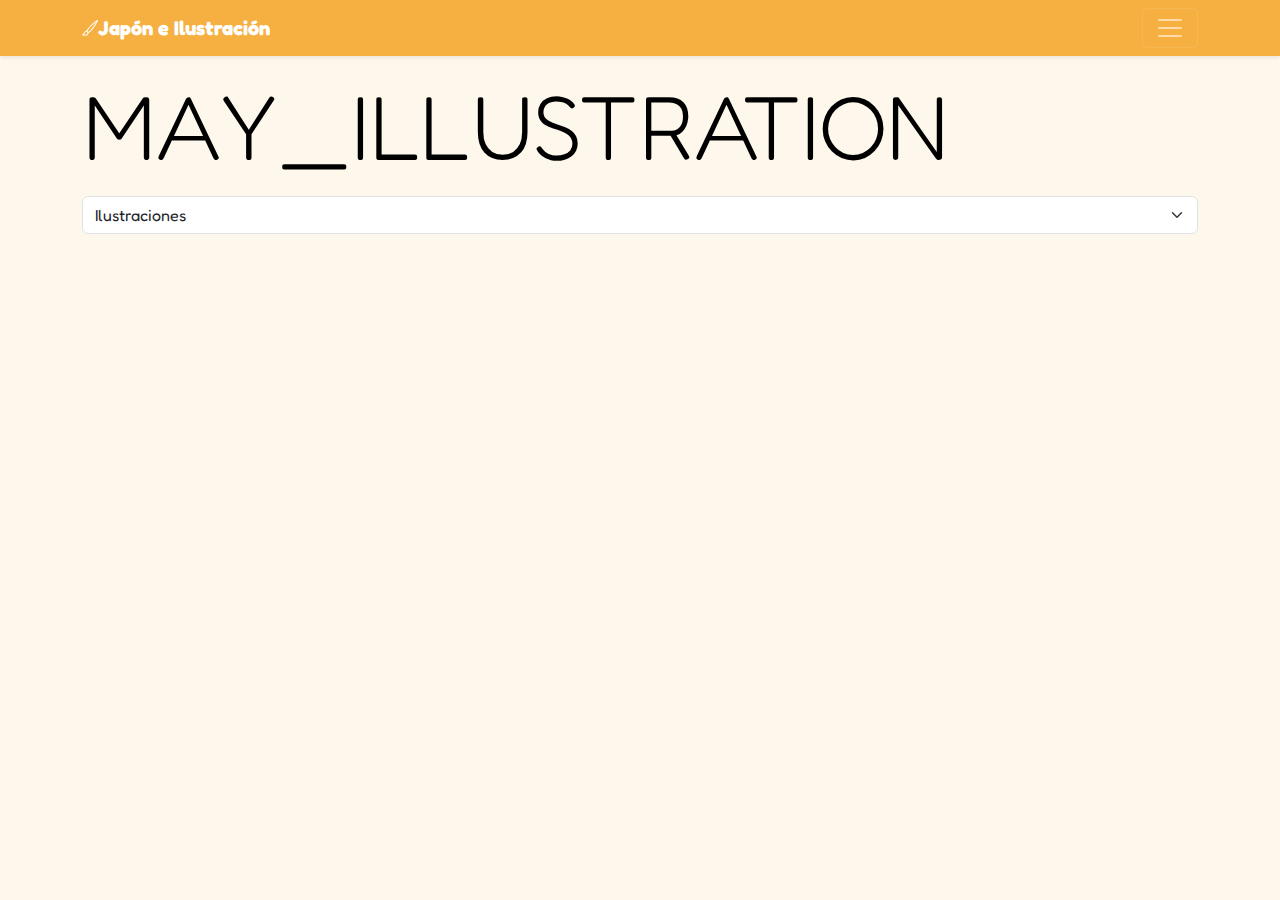
==== index.html @ ed2429c1 "Add files via upload" ====
<!DOCTYPE html>
<html lang="es">
    <head>
        <meta charset="utf-8">
        <meta name="viewport" content="width=device-width, initial-scale=1">
        <title>Alicia Silva</title>
        <link href="https://cdn.jsdelivr.net/npm/bootstrap@5.3.3/dist/css/bootstrap.min.css" rel="stylesheet" integrity="sha384-QWTKZyjpPEjISv5WaRU9OFeRpok6YctnYmDr5pNlyT2bRjXh0JMhjY6hW+ALEwIH" crossorigin="anonymous">
        <link href="style.css" rel="stylesheet" />

    </head>
    <body class="text-bg-warning bg-opacity-10">
         <div class="collapse text-bg-warning bg-opacity-75" id="navbarHeader">
            <div class="container">
                <div class="row">
                    <div class="col-sm-8 col-md-7 py-4">
                        <h4 class="text-white">Sobre May</h4>  
                            <p class="text-white">May_Illustration es una ilustradora de comida y diseñadora gráfica en Japón. Sus obras transmiten delicias para todo público de diferentes gustos y todas ellas las realizan a mano con pinturas acrílicas con una textura suave y detallada. Ha realizado diseños para restaurantes y fabricantes de alimentos con sus ilustraciones, como menú, letreros, pancartas, volantes, paquetes e imágenes para publicaciones. Y realizó una exposición de todas sus obras el año 2024. Síguela para ver más. Este es un repositorio externo para presentar a los artistas conocidos en Japón y su colección de obras más vistas en sus redes sociales.</p>  
                    </div>
                    <div class="col-sm-4 offset-md-1 py-4">
                        <h4 class="text-white">Contactos</h4>
                        <ul class="list-unstyled">
                            <li><a href="https://www.instagram.com/may_illustration/" target="_blank" class="text-white">Síguela en Instagram</a></li>
                            <li><a href="https://x.com/may_illust5" target="_blank" class="text-white">Síguela en Twitter</a></li>
                            <li><a href="https://www.youtube.com/channel/UCVsLOsgW2ogH-UD-ZL3hBBA" target="_blank" class="text-white">Síguela en Youtube</a></li>
                        </ul>
                    </div>
                </div>
            </div>
        </div>
        <div class="navbar navbar-dark bg-warning shadow-sm">
            <div class="container">
                <a href="#" class="navbar-brand d-flex align-items-center">
                    <svg xmlns="http://www.w3.org/2000/svg" width="16" height="16" fill="currentColor" class="bi bi-brush" viewBox="0 0 16 16">
                    <path d="M15.825.12a.5.5 0 0 1 .132.584c-1.53 3.43-4.743 8.17-7.095 10.64a6.1 6.1 0 0 1-2.373 1.534c-.018.227-.06.538-.16.868-.201.659-.667 1.479-1.708 1.74a8.1 8.1 0 0 1-3.078.132 4 4 0 0 1-.562-.135 1.4 1.4 0 0 1-.466-.247.7.7 0 0 1-.204-.288.62.62 0 0 1 .004-.443c.095-.245.316-.38.461-.452.394-.197.625-.453.867-.826.095-.144.184-.297.287-.472l.117-.198c.151-.255.326-.54.546-.848.528-.739 1.201-.925 1.746-.896q.19.012.348.048c.062-.172.142-.38.238-.608.261-.619.658-1.419 1.187-2.069 2.176-2.67 6.18-6.206 9.117-8.104a.5.5 0 0 1 .596.04M4.705 11.912a1.2 1.2 0 0 0-.419-.1c-.246-.013-.573.05-.879.479-.197.275-.355.532-.5.777l-.105.177c-.106.181-.213.362-.32.528a3.4 3.4 0 0 1-.76.861c.69.112 1.736.111 2.657-.12.559-.139.843-.569.993-1.06a3 3 0 0 0 .126-.75zm1.44.026c.12-.04.277-.1.458-.183a5.1 5.1 0 0 0 1.535-1.1c1.9-1.996 4.412-5.57 6.052-8.631-2.59 1.927-5.566 4.66-7.302 6.792-.442.543-.795 1.243-1.042 1.826-.121.288-.214.54-.275.72v.001l.575.575zm-4.973 3.04.007-.005zm3.582-3.043.002.001h-.002z"/>
                    </svg>
                    <strong>Japón e Ilustración</strong>
                </a>
                <button class="navbar-toggler" type="button" data-bs-toggle="collapse" data-bs-target="#navbarHeader" aria-controls="navbarHeader" aria-expanded="false" aria-label="Toggle navigation">
                    <span class="navbar-toggler-icon"></span>
                </button>
            </div>
        </div>

        <header class="container">
            <h1 class="display-1 my-3"></h1>
            <select class="form-select my-3">
                <option value="todos">Ilustraciones</option>
                <option value="dulce">Ilustraciones Dulces</option>
                <option value="salado">Ilustraciones Salados</option>
                <option value="temporada">Ilustraciones de Temporada</option>
            </select>

        </header>

        <div class="container text-center">
            <main class="row row-cols-2 row-cols-sm-3 row-cols-md-4 row-cols-lg-6 g-2 g-lg-3"></main> 
        </div>
        
        <script src="https://cdn.jsdelivr.net/npm/bootstrap@5.3.3/dist/js/bootstrap.bundle.min.js" integrity="sha384-YvpcrYf0tY3lHB60NNkmXc5s9fDVZLESaAA55NDzOxhy9GkcIdslK1eN7N6jIeHz" crossorigin="anonymous"></script>

        <script>
            //unas variables que no varían, que son constantes:

            const nombre = "MAY_ILLUSTRATION";

            const autoria = document.querySelector("h1");

            autoria.innerHTML = nombre;

            const principal = document.querySelector("main");

            const seleccion = document.querySelector("select");

            //acá voy por el JSON

            async function astros() {
                const consulta = await fetch("https://raw.githubusercontent.com/Ali-Mari/dno096-evaluacion3/refs/heads/main/datos.json");
                const data = await consulta.json();
                console.log(data);

                data.forEach((d, i) => (principal.innerHTML += 
                    `<div class="${d.signo} col">
                        <div class="card shadow-sm">
                            <img src="${d.foto}" class="card-img-top" alt="${d.fecha}">
                                <div class="card-body">
                                <p class="card-text">
                                     <a href="single.html?data=${i}" class="link-success
                                        link-offset-2 link-offset-3-hover 
                                        link-underline link-underline-opacity-0
                                        link-underline-opacity-75-hover stretched-link">${d.nombre}</a>
                                </p>
                                <div class="d-flex justify-content-around align-items-center">
                                    <small class="text-body-secondary">${d.signo}</small>
                                    <small class="text-body-secondary">${d.fecha}</small>
                                </div>
                                </div>     
                            </div>
                    </div>`));

                seleccionables();
            }

            astros().catch((error) => console.error(error));

            //lo que sigue es una función que ejecuto dentro de astros()

            var valor;

            function seleccionables() {
                seleccion.addEventListener("change", (e) => {
                    document.querySelectorAll(".col").forEach((t) => t.classList.add("d-none"));
                    valor = e.target.value;
                    if (valor !== "todos") {
                        document.querySelectorAll(`.${valor}`).forEach((t) => t.classList.remove("d-none"));
                    } else {
                        document.querySelectorAll("div").forEach((t) => t.classList.remove("d-none"));
                    }
                });
            }
        </script>
    </body>
</html>
---- style.css ----
@import url('https://fonts.googleapis.com/css2?family=Dongle&family=Fredoka:wght@300..700&family=Kosugi+Maru&family=Poppins:ital,wght@0,100;0,200;0,300;0,400;0,500;0,600;0,700;0,800;0,900;1,100;1,200;1,300;1,400;1,500;1,600;1,700;1,800;1,900&display=swap');

:root {
  --bs-warning-rgb: 245, 176, 65;
  --bs-font-sans-serif: "Fredoka", sans-serif;
  --bs-body-font-family: var(--bs-font-sans-serif);
}

.display-1{
  font-size:calc(1.625rem + 5vw);
  font-weight: 200;
}
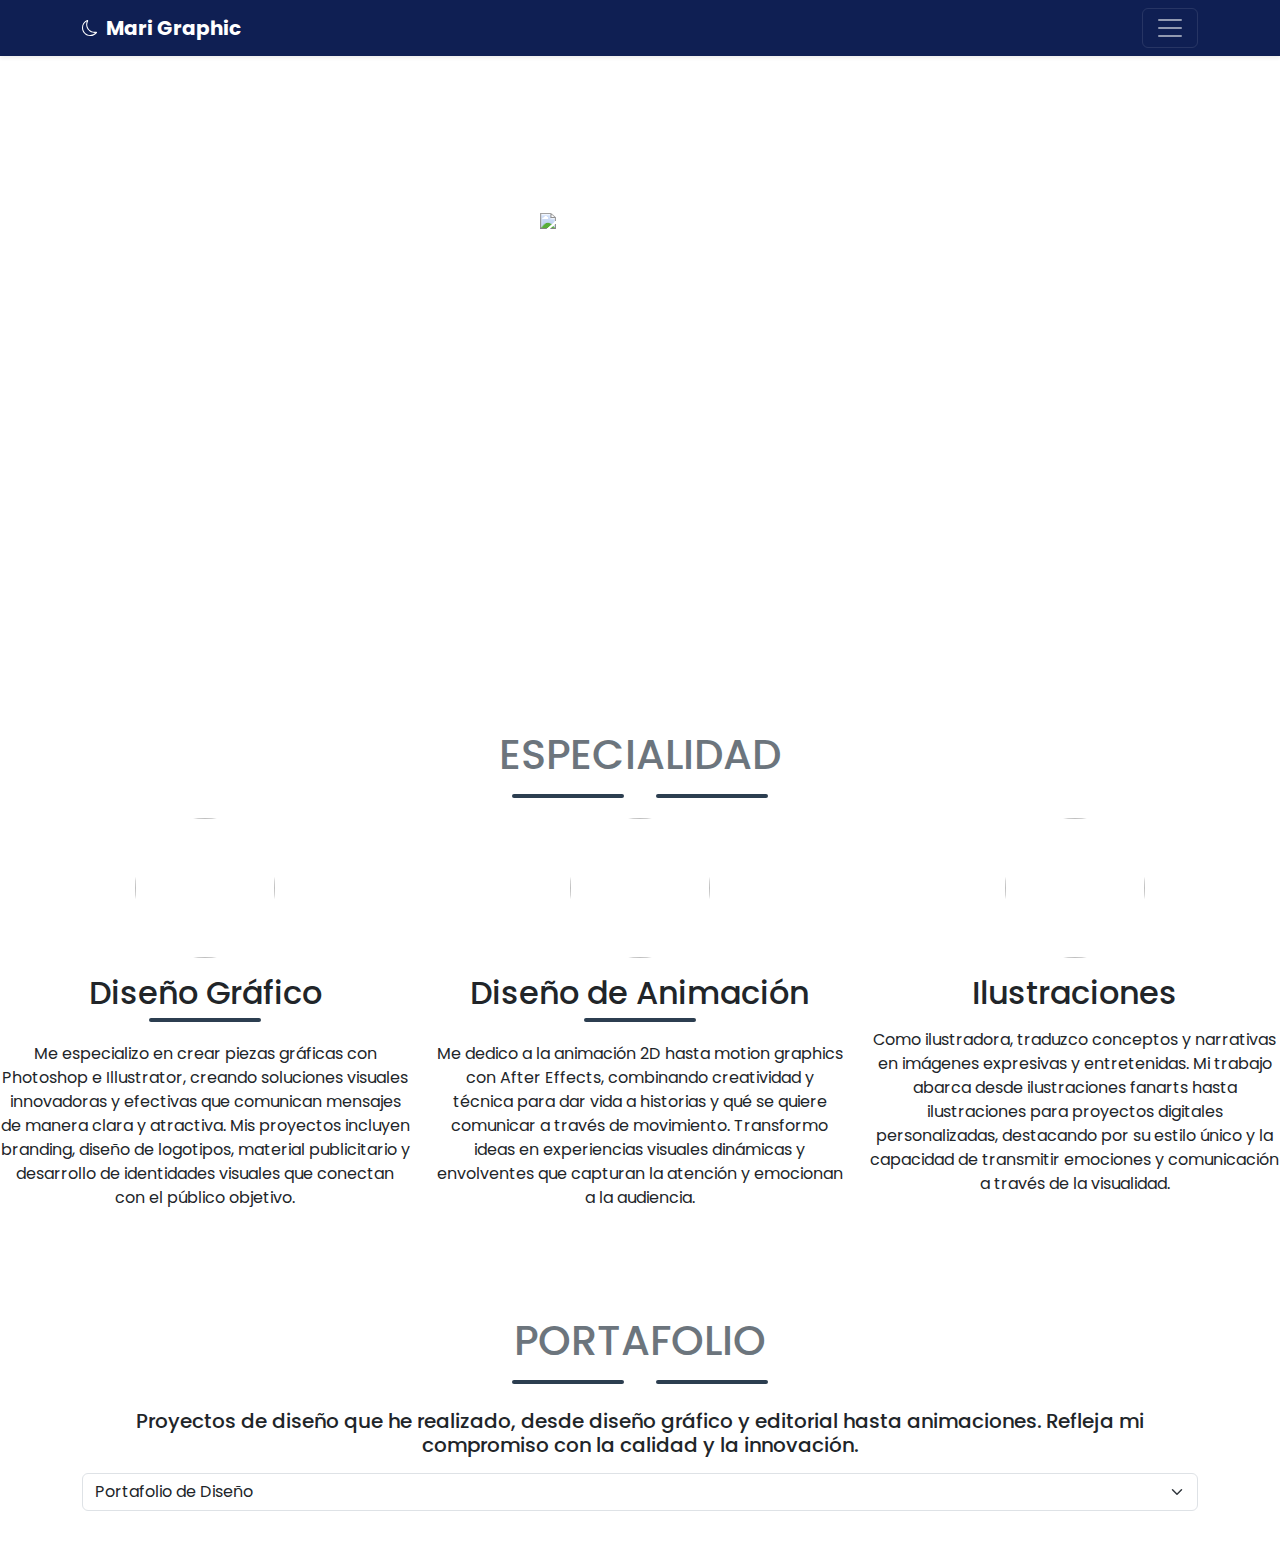
==== commit 0676f737: "Add files via upload" ====
--- a/index.html
+++ b/index.html
@@ -3,54 +3,69 @@
     <head>
         <meta charset="utf-8">
         <meta name="viewport" content="width=device-width, initial-scale=1">
-        <title>Alicia Silva</title>
+        <title>🌙Mari Graphic</title>
         <link href="https://cdn.jsdelivr.net/npm/bootstrap@5.3.3/dist/css/bootstrap.min.css" rel="stylesheet" integrity="sha384-QWTKZyjpPEjISv5WaRU9OFeRpok6YctnYmDr5pNlyT2bRjXh0JMhjY6hW+ALEwIH" crossorigin="anonymous">
+        <meta name="descripcion" content="Portafolio de proyectos de diseño de Alicia Silva.">
+        <meta name="keywords" content="Alicia Silva, Mari, diseño, diseño gráfico, portafolio, diseño editorial, animacion, diseño creativo, diseño visual, proyecto de diseño">
+        <meta name="author" content="Alicia Silva">
+        <meta name="robots" content="index, follow">
+        <link rel="canonical" href="https://marigraphic.cl/">
+
+        <!-- Primary Meta Tags -->
+        <title>Mari Graphic - Portafolio</title>
+        <meta name="title" content="Mari Graphic - Portafolio" />
+        <meta name="description" content="Hola! Soy Alicia (Mari) - Diseñadora e ilustradora con experiencia de crear elementos visuales - Diseño gráfico. Diseño de animación. Diseño editorial. Ilustración." />
+
+        <!-- Open Graph / Facebook -->
+        <meta property="og:type" content="website" />
+        <meta property="og:url" content="https://marigraphic.cl/" />
+        <meta property="og:title" content="Mari Graphic - Portafolio" />
+        <meta property="og:description" content="Hola! Soy Alicia (Mari) - Diseñadora e ilustradora con experiencia de crear elementos visuales - Diseño gráfico. Diseño de animación. Diseño editorial. Ilustración." />
+        <meta property="og:image" content="https://github.com/Ali-Mari/marigraphic/blob/main/meta-tag-foto.png?raw=true" />
+
+        <!-- Twitter -->
+        <meta property="twitter:card" content="summary_large_image" />
+        <meta property="twitter:url" content="https://marigraphic.cl/" />
+        <meta property="twitter:title" content="Mari Graphic - Portafolio" />
+        <meta property="twitter:description" content="Hola! Soy Alicia (Mari) - Diseñadora e ilustradora con experiencia de crear elementos visuales - Diseño gráfico. Diseño de animación. Diseño editorial. Ilustración." />
+        <meta property="twitter:image" content="https://github.com/Ali-Mari/marigraphic/blob/main/meta-tag-foto.png?raw=true" />
+
+        <!-- Meta Tags Generated with https://metatags.io -->
         <link href="style.css" rel="stylesheet" />
 
     </head>
-    <body class="text-bg-warning bg-opacity-10">
-         <div class="collapse text-bg-warning bg-opacity-75" id="navbarHeader">
+    <body>
+         <div class="collapse text bg-dark-blue" id="navbarHeader">
             <div class="container">
                 <div class="row">
                     <div class="col-sm-8 col-md-7 py-4">
-                        <h4 class="text-white">Sobre May</h4>  
-                            <p class="text-white">May_Illustration es una ilustradora de comida y diseñadora gráfica en Japón. Sus obras transmiten delicias para todo público de diferentes gustos y todas ellas las realizan a mano con pinturas acrílicas con una textura suave y detallada. Ha realizado diseños para restaurantes y fabricantes de alimentos con sus ilustraciones, como menú, letreros, pancartas, volantes, paquetes e imágenes para publicaciones. Y realizó una exposición de todas sus obras el año 2024. Síguela para ver más. Este es un repositorio externo para presentar a los artistas conocidos en Japón y su colección de obras más vistas en sus redes sociales.</p>  
+                        <h4 class="text-white">Sobre mi</h4>
+                        <p class="text-white">Hola, soy Alicia Silva Eaglehurst, también conocida como Mari, estudiante de diseño de 5to año y apasionada por las ilustraciones, diseños gráficos, editoriales y animaciones 2D. Este portafolio es una recopilación de mis proyectos más destacados donde podrás explorar mi estilo, habilidades y el impacto que he logrado y colaborado. Me enfoco en la comprensión de las necesidades de las personas y atención a los detalles para asegurar que cada proyecto no solo sea visualmente atractivo, sino también funcional y atractiva. ¡Gracias por visitar!.</p>
                     </div>
                     <div class="col-sm-4 offset-md-1 py-4">
-                        <h4 class="text-white">Contactos</h4>
+                        <h4 class="text-white">Contáctame</h4>
                         <ul class="list-unstyled">
-                            <li><a href="https://www.instagram.com/may_illustration/" target="_blank" class="text-white">Síguela en Instagram</a></li>
-                            <li><a href="https://x.com/may_illust5" target="_blank" class="text-white">Síguela en Twitter</a></li>
-                            <li><a href="https://www.youtube.com/channel/UCVsLOsgW2ogH-UD-ZL3hBBA" target="_blank" class="text-white">Síguela en Youtube</a></li>
+                            <li><a href="https://www.instagram.com/mari_hatayama/" target="_blank" class="text-white">Follow on Instagram</a></li>
+                            <li><a href="mailto:alicia.silva@uc.cl" class="text-white">Email me</a></li>
                         </ul>
                     </div>
                 </div>
             </div>
         </div>
-        <div class="navbar navbar-dark bg-warning shadow-sm">
+        <div class="navbar navbar-dark bg-dark-blue shadow-sm" id="mainNav">
             <div class="container">
                 <a href="#" class="navbar-brand d-flex align-items-center">
-                    <svg xmlns="http://www.w3.org/2000/svg" width="16" height="16" fill="currentColor" class="bi bi-brush" viewBox="0 0 16 16">
-                    <path d="M15.825.12a.5.5 0 0 1 .132.584c-1.53 3.43-4.743 8.17-7.095 10.64a6.1 6.1 0 0 1-2.373 1.534c-.018.227-.06.538-.16.868-.201.659-.667 1.479-1.708 1.74a8.1 8.1 0 0 1-3.078.132 4 4 0 0 1-.562-.135 1.4 1.4 0 0 1-.466-.247.7.7 0 0 1-.204-.288.62.62 0 0 1 .004-.443c.095-.245.316-.38.461-.452.394-.197.625-.453.867-.826.095-.144.184-.297.287-.472l.117-.198c.151-.255.326-.54.546-.848.528-.739 1.201-.925 1.746-.896q.19.012.348.048c.062-.172.142-.38.238-.608.261-.619.658-1.419 1.187-2.069 2.176-2.67 6.18-6.206 9.117-8.104a.5.5 0 0 1 .596.04M4.705 11.912a1.2 1.2 0 0 0-.419-.1c-.246-.013-.573.05-.879.479-.197.275-.355.532-.5.777l-.105.177c-.106.181-.213.362-.32.528a3.4 3.4 0 0 1-.76.861c.69.112 1.736.111 2.657-.12.559-.139.843-.569.993-1.06a3 3 0 0 0 .126-.75zm1.44.026c.12-.04.277-.1.458-.183a5.1 5.1 0 0 0 1.535-1.1c1.9-1.996 4.412-5.57 6.052-8.631-2.59 1.927-5.566 4.66-7.302 6.792-.442.543-.795 1.243-1.042 1.826-.121.288-.214.54-.275.72v.001l.575.575zm-4.973 3.04.007-.005zm3.582-3.043.002.001h-.002z"/>
+                    <svg xmlns="http://www.w3.org/2000/svg" width="16" height="16" fill="currentColor" class="bi bi-moon me-2" viewBox="0 0 16 16">
+                    <path d="M6 .278a.77.77 0 0 1 .08.858 7.2 7.2 0 0 0-.878 3.46c0 4.021 3.278 7.277 7.318 7.277q.792-.001 1.533-.16a.79.79 0 0 1 .81.316.73.73 0 0 1-.031.893A8.35 8.35 0 0 1 8.344 16C3.734 16 0 12.286 0 7.71 0 4.266 2.114 1.312 5.124.06A.75.75 0 0 1 6 .278M4.858 1.311A7.27 7.27 0 0 0 1.025 7.71c0 4.02 3.279 7.276 7.319 7.276a7.32 7.32 0 0 0 5.205-2.162q-.506.063-1.029.063c-4.61 0-8.343-3.714-8.343-8.29 0-1.167.242-2.278.681-3.286"/>
                     </svg>
-                    <strong>Japón e Ilustración</strong>
+                    <strong>Mari Graphic</strong>
                 </a>
+
                 <button class="navbar-toggler" type="button" data-bs-toggle="collapse" data-bs-target="#navbarHeader" aria-controls="navbarHeader" aria-expanded="false" aria-label="Toggle navigation">
                     <span class="navbar-toggler-icon"></span>
                 </button>
             </div>
         </div>
-
-        <header class="container">
-            <h1 class="display-1 my-3"></h1>
-            <select class="form-select my-3">
-                <option value="todos">Ilustraciones</option>
-                <option value="dulce">Ilustraciones Dulces</option>
-                <option value="salado">Ilustraciones Salados</option>
-                <option value="temporada">Ilustraciones de Temporada</option>
-            </select>
-
-        </header>
 
         <div class="container text-center">
             <main class="row row-cols-2 row-cols-sm-3 row-cols-md-4 row-cols-lg-6 g-2 g-lg-3"></main> 
@@ -58,65 +73,80 @@
         
         <script src="https://cdn.jsdelivr.net/npm/bootstrap@5.3.3/dist/js/bootstrap.bundle.min.js" integrity="sha384-YvpcrYf0tY3lHB60NNkmXc5s9fDVZLESaAA55NDzOxhy9GkcIdslK1eN7N6jIeHz" crossorigin="anonymous"></script>
 
-        <script>
-            //unas variables que no varían, que son constantes:
+        <!-- Masthead-->
+        <header class="masthead text-white text-center">
+            <div class="container d-flex align-items-center flex-column">
+                <!-- Masthead Heading y Subheading-->
+                <img class="masthead-avatar mb-5" src="https://github.com/Ali-Mari/marigraphic/blob/main/foto-yo-art.png?raw=true" alt="..." />
+                <h2 class="masthead-subheading text-uppercase mb-0">Portafolio</h1>
+                <h1 class="masthead-heading font-weight-light mb-0">Mari Graphic</h1>
+                <p class="masthead-subheading font-weight-light mb-0">Diseñadora - Ilustradora</p>
+            </div>
+        </header>
 
-            const nombre = "MAY_ILLUSTRATION";
 
-            const autoria = document.querySelector("h1");
+        <!-- Especialidad Section-->
+        <div class="page-section especialidad" id="especialidad">
+            <div class="container">
+                <!-- Especialidad Section Heading-->
+                <h2 class="page-section-heading text-center text-uppercase text-secondary mb-4">Especialidad</h2>
+                <div class="divider-custom">
+                    <div class="divider-custom-line"></div>
+                    <div class="divider-custom-line"></div>
+                </div>    
+            </div>
+            <div class="row text-center">
+                <div class="col-lg-4">
+                    <img class="icon rounded-circle" width="140" height="140" src="https://github.com/Ali-Mari/marigraphic/blob/main/icono/iconos-05.png?raw=true" aria-label="Placeholder" preserveAspectRatio="xMidYMid slice" focusable="false"><title>Placeholder</title><rect width="100%" height="100%" fill="var(--bs-secondary-color)"/></img>
+                    <h2 class="my-3">Diseño Gráfico</h2>
+                    <div class="divider-custom">
+                        <div class="divider-custom-line"></div>
+                    </div>
+                    <p>Me especializo en crear piezas gráficas con Photoshop e Illustrator, creando soluciones visuales innovadoras y efectivas que comunican mensajes de manera clara y atractiva. Mis proyectos incluyen branding, diseño de logotipos, material publicitario y desarrollo de identidades visuales que conectan con el público objetivo.</p>
+                </div><!-- /.col-lg-4 -->
+                <div class="col-lg-4">
+                    <img class="icon rounded-circle" width="140" height="140" src="https://github.com/Ali-Mari/marigraphic/blob/main/icono/iconos-01.png?raw=true" aria-label="Placeholder" preserveAspectRatio="xMidYMid slice" focusable="false"><title>Placeholder</title><rect width="100%" height="100%" fill="var(--bs-secondary-color)"/></img>
+                    <h2 class="my-3">Diseño de Animación</h2>
+                    <div class="divider-custom">
+                        <div class="divider-custom-line"></div>
+                    </div>
+                    <p>Me dedico a la animación 2D hasta motion graphics con After Effects, combinando creatividad y técnica para dar vida a historias y qué se quiere comunicar a través de movimiento. Transformo ideas en experiencias visuales dinámicas y envolventes que capturan la atención y emocionan a la audiencia.</p>
+                </div><!-- /.col-lg-4 -->
+                <div class="col-lg-4">
+                    <img class="icon rounded-circle" width="140" height="140" src="https://github.com/Ali-Mari/marigraphic/blob/main/icono/iconos-06.png?raw=true" aria-label="Placeholder" preserveAspectRatio="xMidYMid slice" focusable="false"><title>Placeholder</title><rect width="100%" height="100%" fill="var(--bs-secondary-color)"/></img>
+                    <h2 class="my-3">Ilustraciones</h2>
+                    <p>Como ilustradora, traduzco conceptos y narrativas en imágenes expresivas y entretenidas. Mi trabajo abarca desde ilustraciones fanarts hasta ilustraciones para proyectos digitales personalizadas, destacando por su estilo único y la capacidad de transmitir emociones y comunicación a través de la visualidad.</p>
+                </div><!-- /.col-lg-4 -->
+            </div><!-- /.row -->
 
-            autoria.innerHTML = nombre;
+        <!-- Portfolio Section-->
+        <div class="page-section portfolio" id="portfolio">
+            <div class="container">
+                <!-- Portfolio Section Heading-->
+                <h2 class="page-section-heading text-center text-uppercase text-secondary mb-4">Portafolio</h2>
+                <div class="divider-custom">
+                    <div class="divider-custom-line"></div>
+                    <div class="divider-custom-line"></div>
+                </div>
+                <h4 class="page-section-subheading text-center mb-0">Proyectos de diseño que he realizado, desde diseño gráfico y editorial hasta animaciones. Refleja mi compromiso con la calidad y la innovación.</h4>
+            </div>
 
-            const principal = document.querySelector("main");
+            <div class="container">
+            <h1 class="display-1 my-3"></h1>
+            <select class="form-select my-3 mb-5">
+                <option value="todos">Portafolio de Diseño</option>
+                <option value="editorial">Portafolio de Diseño Editorial</option>
+                <option value="branding">Portafolio de Diseño de Branding</option>
+                <option value="visual">Portafolio de Diseño Visual</option>
+                <option value="juego">Portafolio de Diseño de Juego</option>
+            </select>
+            </div>
 
-            const seleccion = document.querySelector("select");
+        </div>
 
-            //acá voy por el JSON
 
-            async function astros() {
-                const consulta = await fetch("https://raw.githubusercontent.com/Ali-Mari/dno096-evaluacion3/refs/heads/main/datos.json");
-                const data = await consulta.json();
-                console.log(data);
+        
 
-                data.forEach((d, i) => (principal.innerHTML += 
-                    `<div class="${d.signo} col">
-                        <div class="card shadow-sm">
-                            <img src="${d.foto}" class="card-img-top" alt="${d.fecha}">
-                                <div class="card-body">
-                                <p class="card-text">
-                                     <a href="single.html?data=${i}" class="link-success
-                                        link-offset-2 link-offset-3-hover 
-                                        link-underline link-underline-opacity-0
-                                        link-underline-opacity-75-hover stretched-link">${d.nombre}</a>
-                                </p>
-                                <div class="d-flex justify-content-around align-items-center">
-                                    <small class="text-body-secondary">${d.signo}</small>
-                                    <small class="text-body-secondary">${d.fecha}</small>
-                                </div>
-                                </div>     
-                            </div>
-                    </div>`));
 
-                seleccionables();
-            }
-
-            astros().catch((error) => console.error(error));
-
-            //lo que sigue es una función que ejecuto dentro de astros()
-
-            var valor;
-
-            function seleccionables() {
-                seleccion.addEventListener("change", (e) => {
-                    document.querySelectorAll(".col").forEach((t) => t.classList.add("d-none"));
-                    valor = e.target.value;
-                    if (valor !== "todos") {
-                        document.querySelectorAll(`.${valor}`).forEach((t) => t.classList.remove("d-none"));
-                    } else {
-                        document.querySelectorAll("div").forEach((t) => t.classList.remove("d-none"));
-                    }
-                });
-            }
-        </script>
     </body>
 </html>--- a/style.css
+++ b/style.css
@@ -1,12 +1,78 @@
-@import url('https://fonts.googleapis.com/css2?family=Dongle&family=Fredoka:wght@300..700&family=Kosugi+Maru&family=Poppins:ital,wght@0,100;0,200;0,300;0,400;0,500;0,600;0,700;0,800;0,900;1,100;1,200;1,300;1,400;1,500;1,600;1,700;1,800;1,900&display=swap');
+@import url('https://fonts.googleapis.com/css2?family=Poppins:ital,wght@0,100;0,200;0,300;0,400;0,500;0,600;0,700;0,800;0,900;1,100;1,200;1,300;1,400;1,500;1,600;1,700;1,800;1,900&display=swap');
 
 :root {
-  --bs-warning-rgb: 245, 176, 65;
-  --bs-font-sans-serif: "Fredoka", sans-serif;
+  --bs-info-rgb: 85, 130, 227;
+  --bs-font-sans-serif: "Poppins", sans-serif;
   --bs-body-font-family: var(--bs-font-sans-serif);
 }
 
-.display-1{
+.bg-dark-blue {  
+  background-color: #0f1f53; /* Azul oscuro para la barra de navegación */  
+}
+
+.display-1{/*para la barraa de selección de diferentes proyectos de diseño*/
   font-size:calc(1.625rem + 5vw);
   font-weight: 200;
+  margin-top: 100px;
+}
+
+.masthead { /*para el banner*/
+    background-image: url('https://github.com/user-attachments/assets/378ad668-1e52-4cc9-be2c-8d0f2dcb332f');
+    background-size: cover;
+    background-position: center;
+    height: 600px;
+    width: 100%;
+    display: flex;
+    justify-content: center;
+    align-items: center;    
+} 
+
+.masthead-avatar {
+  width: 200px;  /* Ajusta el ancho a 150 píxeles */  
+  height: auto;  /* Mantiene la proporción original de la altura */
+}
+
+.masthead-heading {
+  font-size: 5rem;
+}
+
+.masthead-subheading {
+  font-size: 2rem;
+}
+
+.page-section { /*para cada sección en general*/
+  margin-top: 90px;
+}
+
+.page-section-heading { /*para los titulos de cada sección*/
+    font-size: calc(1rem + 2vw);
+}
+
+.divider-custom {  /*para las lineas debajo de cada titulos de sección*/
+  margin-top: -10px;
+  margin-bottom: 20px;
+  width: 100%;
+  display: flex;
+  justify-content: center;
+  align-items: center;
+}
+.divider-custom .divider-custom-line {
+  width: 100%;
+  max-width: 7rem;
+  height: 0.25rem;
+  background-color: #2c3e50;
+  border-radius: 1rem;
+  border-color: #2c3e50;
+}
+.divider-custom .divider-custom-line:first-child {
+  margin-right: 1rem;
+}
+.divider-custom .divider-custom-line:last-child {
+  margin-left: 1rem;
+}
+
+.page-section-subheading { /*para los subtitulos debajo de cada titulo de sección*/
+  font-size: 1.25rem;
+  margin-top: 25px;
+  margin-bottom: 40px;
 }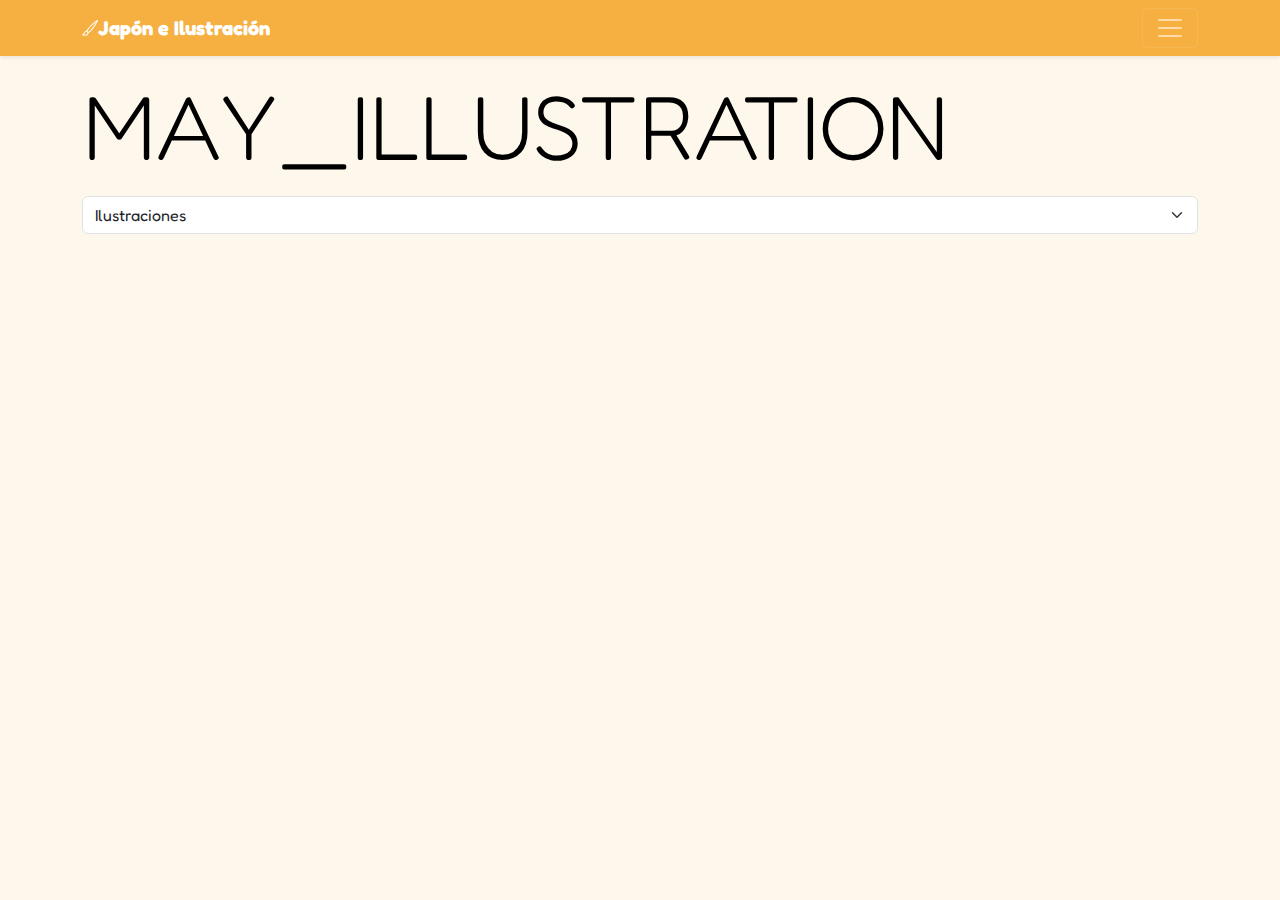
==== commit 789dfa90: "Add files via upload" ====
--- a/index.html
+++ b/index.html
@@ -3,69 +3,54 @@
     <head>
         <meta charset="utf-8">
         <meta name="viewport" content="width=device-width, initial-scale=1">
-        <title>🌙Mari Graphic</title>
+        <title>Alicia Silva</title>
         <link href="https://cdn.jsdelivr.net/npm/bootstrap@5.3.3/dist/css/bootstrap.min.css" rel="stylesheet" integrity="sha384-QWTKZyjpPEjISv5WaRU9OFeRpok6YctnYmDr5pNlyT2bRjXh0JMhjY6hW+ALEwIH" crossorigin="anonymous">
-        <meta name="descripcion" content="Portafolio de proyectos de diseño de Alicia Silva.">
-        <meta name="keywords" content="Alicia Silva, Mari, diseño, diseño gráfico, portafolio, diseño editorial, animacion, diseño creativo, diseño visual, proyecto de diseño">
-        <meta name="author" content="Alicia Silva">
-        <meta name="robots" content="index, follow">
-        <link rel="canonical" href="https://marigraphic.cl/">
-
-        <!-- Primary Meta Tags -->
-        <title>Mari Graphic - Portafolio</title>
-        <meta name="title" content="Mari Graphic - Portafolio" />
-        <meta name="description" content="Hola! Soy Alicia (Mari) - Diseñadora e ilustradora con experiencia de crear elementos visuales - Diseño gráfico. Diseño de animación. Diseño editorial. Ilustración." />
-
-        <!-- Open Graph / Facebook -->
-        <meta property="og:type" content="website" />
-        <meta property="og:url" content="https://marigraphic.cl/" />
-        <meta property="og:title" content="Mari Graphic - Portafolio" />
-        <meta property="og:description" content="Hola! Soy Alicia (Mari) - Diseñadora e ilustradora con experiencia de crear elementos visuales - Diseño gráfico. Diseño de animación. Diseño editorial. Ilustración." />
-        <meta property="og:image" content="https://github.com/Ali-Mari/marigraphic/blob/main/meta-tag-foto.png?raw=true" />
-
-        <!-- Twitter -->
-        <meta property="twitter:card" content="summary_large_image" />
-        <meta property="twitter:url" content="https://marigraphic.cl/" />
-        <meta property="twitter:title" content="Mari Graphic - Portafolio" />
-        <meta property="twitter:description" content="Hola! Soy Alicia (Mari) - Diseñadora e ilustradora con experiencia de crear elementos visuales - Diseño gráfico. Diseño de animación. Diseño editorial. Ilustración." />
-        <meta property="twitter:image" content="https://github.com/Ali-Mari/marigraphic/blob/main/meta-tag-foto.png?raw=true" />
-
-        <!-- Meta Tags Generated with https://metatags.io -->
         <link href="style.css" rel="stylesheet" />
 
     </head>
-    <body>
-         <div class="collapse text bg-dark-blue" id="navbarHeader">
+    <body class="text-bg-warning bg-opacity-10">
+         <div class="collapse text-bg-warning bg-opacity-100" id="navbarHeader">
             <div class="container">
                 <div class="row">
                     <div class="col-sm-8 col-md-7 py-4">
-                        <h4 class="text-white">Sobre mi</h4>
-                        <p class="text-white">Hola, soy Alicia Silva Eaglehurst, también conocida como Mari, estudiante de diseño de 5to año y apasionada por las ilustraciones, diseños gráficos, editoriales y animaciones 2D. Este portafolio es una recopilación de mis proyectos más destacados donde podrás explorar mi estilo, habilidades y el impacto que he logrado y colaborado. Me enfoco en la comprensión de las necesidades de las personas y atención a los detalles para asegurar que cada proyecto no solo sea visualmente atractivo, sino también funcional y atractiva. ¡Gracias por visitar!.</p>
+                        <h4 class="text-white">Sobre May</h4>  
+                            <p class="text-white">May_Illustration es una ilustradora de comida y diseñadora gráfica en Japón. Sus obras transmiten delicias para todo público de diferentes gustos y todas ellas las realizan a mano con pinturas acrílicas con una textura suave y detallada. Ha realizado diseños para restaurantes y fabricantes de alimentos con sus ilustraciones, como menú, letreros, pancartas, volantes, paquetes e imágenes para publicaciones. Y realizó una exposición de todas sus obras el año 2024. Síguela para ver más. Este es un repositorio externo para presentar a los artistas conocidos en Japón y su colección de obras más vistas en sus redes sociales.</p>  
                     </div>
                     <div class="col-sm-4 offset-md-1 py-4">
-                        <h4 class="text-white">Contáctame</h4>
+                        <h4 class="text-white">Contactos</h4>
                         <ul class="list-unstyled">
-                            <li><a href="https://www.instagram.com/mari_hatayama/" target="_blank" class="text-white">Follow on Instagram</a></li>
-                            <li><a href="mailto:alicia.silva@uc.cl" class="text-white">Email me</a></li>
+                            <li><a href="https://www.instagram.com/may_illustration/" target="_blank" class="text-white">Síguela en Instagram</a></li>
+                            <li><a href="https://x.com/may_illust5" target="_blank" class="text-white">Síguela en Twitter</a></li>
+                            <li><a href="https://www.youtube.com/channel/UCVsLOsgW2ogH-UD-ZL3hBBA" target="_blank" class="text-white">Síguela en Youtube</a></li>
                         </ul>
                     </div>
                 </div>
             </div>
         </div>
-        <div class="navbar navbar-dark bg-dark-blue shadow-sm" id="mainNav">
+        <div class="navbar navbar-dark bg-warning shadow-sm">
             <div class="container">
                 <a href="#" class="navbar-brand d-flex align-items-center">
-                    <svg xmlns="http://www.w3.org/2000/svg" width="16" height="16" fill="currentColor" class="bi bi-moon me-2" viewBox="0 0 16 16">
-                    <path d="M6 .278a.77.77 0 0 1 .08.858 7.2 7.2 0 0 0-.878 3.46c0 4.021 3.278 7.277 7.318 7.277q.792-.001 1.533-.16a.79.79 0 0 1 .81.316.73.73 0 0 1-.031.893A8.35 8.35 0 0 1 8.344 16C3.734 16 0 12.286 0 7.71 0 4.266 2.114 1.312 5.124.06A.75.75 0 0 1 6 .278M4.858 1.311A7.27 7.27 0 0 0 1.025 7.71c0 4.02 3.279 7.276 7.319 7.276a7.32 7.32 0 0 0 5.205-2.162q-.506.063-1.029.063c-4.61 0-8.343-3.714-8.343-8.29 0-1.167.242-2.278.681-3.286"/>
+                    <svg xmlns="http://www.w3.org/2000/svg" width="16" height="16" fill="currentColor" class="bi bi-brush" viewBox="0 0 16 16">
+                    <path d="M15.825.12a.5.5 0 0 1 .132.584c-1.53 3.43-4.743 8.17-7.095 10.64a6.1 6.1 0 0 1-2.373 1.534c-.018.227-.06.538-.16.868-.201.659-.667 1.479-1.708 1.74a8.1 8.1 0 0 1-3.078.132 4 4 0 0 1-.562-.135 1.4 1.4 0 0 1-.466-.247.7.7 0 0 1-.204-.288.62.62 0 0 1 .004-.443c.095-.245.316-.38.461-.452.394-.197.625-.453.867-.826.095-.144.184-.297.287-.472l.117-.198c.151-.255.326-.54.546-.848.528-.739 1.201-.925 1.746-.896q.19.012.348.048c.062-.172.142-.38.238-.608.261-.619.658-1.419 1.187-2.069 2.176-2.67 6.18-6.206 9.117-8.104a.5.5 0 0 1 .596.04M4.705 11.912a1.2 1.2 0 0 0-.419-.1c-.246-.013-.573.05-.879.479-.197.275-.355.532-.5.777l-.105.177c-.106.181-.213.362-.32.528a3.4 3.4 0 0 1-.76.861c.69.112 1.736.111 2.657-.12.559-.139.843-.569.993-1.06a3 3 0 0 0 .126-.75zm1.44.026c.12-.04.277-.1.458-.183a5.1 5.1 0 0 0 1.535-1.1c1.9-1.996 4.412-5.57 6.052-8.631-2.59 1.927-5.566 4.66-7.302 6.792-.442.543-.795 1.243-1.042 1.826-.121.288-.214.54-.275.72v.001l.575.575zm-4.973 3.04.007-.005zm3.582-3.043.002.001h-.002z"/>
                     </svg>
-                    <strong>Mari Graphic</strong>
+                    <strong>Japón e Ilustración</strong>
                 </a>
-
                 <button class="navbar-toggler" type="button" data-bs-toggle="collapse" data-bs-target="#navbarHeader" aria-controls="navbarHeader" aria-expanded="false" aria-label="Toggle navigation">
                     <span class="navbar-toggler-icon"></span>
                 </button>
             </div>
         </div>
+
+        <header class="container">
+            <h1 class="display-1 my-3"></h1>
+            <select class="form-select my-3">
+                <option value="todos">Ilustraciones</option>
+                <option value="dulce">Ilustraciones Dulces</option>
+                <option value="salado">Ilustraciones Salados</option>
+                <option value="temporada">Ilustraciones de Temporada</option>
+            </select>
+
+        </header>
 
         <div class="container text-center">
             <main class="row row-cols-2 row-cols-sm-3 row-cols-md-4 row-cols-lg-6 g-2 g-lg-3"></main> 
@@ -73,80 +58,65 @@
         
         <script src="https://cdn.jsdelivr.net/npm/bootstrap@5.3.3/dist/js/bootstrap.bundle.min.js" integrity="sha384-YvpcrYf0tY3lHB60NNkmXc5s9fDVZLESaAA55NDzOxhy9GkcIdslK1eN7N6jIeHz" crossorigin="anonymous"></script>
 
-        <!-- Masthead-->
-        <header class="masthead text-white text-center">
-            <div class="container d-flex align-items-center flex-column">
-                <!-- Masthead Heading y Subheading-->
-                <img class="masthead-avatar mb-5" src="https://github.com/Ali-Mari/marigraphic/blob/main/foto-yo-art.png?raw=true" alt="..." />
-                <h2 class="masthead-subheading text-uppercase mb-0">Portafolio</h1>
-                <h1 class="masthead-heading font-weight-light mb-0">Mari Graphic</h1>
-                <p class="masthead-subheading font-weight-light mb-0">Diseñadora - Ilustradora</p>
-            </div>
-        </header>
+        <script>
+            //unas variables que no varían, que son constantes:
 
+            const nombre = "MAY_ILLUSTRATION";
 
-        <!-- Especialidad Section-->
-        <div class="page-section especialidad" id="especialidad">
-            <div class="container">
-                <!-- Especialidad Section Heading-->
-                <h2 class="page-section-heading text-center text-uppercase text-secondary mb-4">Especialidad</h2>
-                <div class="divider-custom">
-                    <div class="divider-custom-line"></div>
-                    <div class="divider-custom-line"></div>
-                </div>    
-            </div>
-            <div class="row text-center">
-                <div class="col-lg-4">
-                    <img class="icon rounded-circle" width="140" height="140" src="https://github.com/Ali-Mari/marigraphic/blob/main/icono/iconos-05.png?raw=true" aria-label="Placeholder" preserveAspectRatio="xMidYMid slice" focusable="false"><title>Placeholder</title><rect width="100%" height="100%" fill="var(--bs-secondary-color)"/></img>
-                    <h2 class="my-3">Diseño Gráfico</h2>
-                    <div class="divider-custom">
-                        <div class="divider-custom-line"></div>
-                    </div>
-                    <p>Me especializo en crear piezas gráficas con Photoshop e Illustrator, creando soluciones visuales innovadoras y efectivas que comunican mensajes de manera clara y atractiva. Mis proyectos incluyen branding, diseño de logotipos, material publicitario y desarrollo de identidades visuales que conectan con el público objetivo.</p>
-                </div><!-- /.col-lg-4 -->
-                <div class="col-lg-4">
-                    <img class="icon rounded-circle" width="140" height="140" src="https://github.com/Ali-Mari/marigraphic/blob/main/icono/iconos-01.png?raw=true" aria-label="Placeholder" preserveAspectRatio="xMidYMid slice" focusable="false"><title>Placeholder</title><rect width="100%" height="100%" fill="var(--bs-secondary-color)"/></img>
-                    <h2 class="my-3">Diseño de Animación</h2>
-                    <div class="divider-custom">
-                        <div class="divider-custom-line"></div>
-                    </div>
-                    <p>Me dedico a la animación 2D hasta motion graphics con After Effects, combinando creatividad y técnica para dar vida a historias y qué se quiere comunicar a través de movimiento. Transformo ideas en experiencias visuales dinámicas y envolventes que capturan la atención y emocionan a la audiencia.</p>
-                </div><!-- /.col-lg-4 -->
-                <div class="col-lg-4">
-                    <img class="icon rounded-circle" width="140" height="140" src="https://github.com/Ali-Mari/marigraphic/blob/main/icono/iconos-06.png?raw=true" aria-label="Placeholder" preserveAspectRatio="xMidYMid slice" focusable="false"><title>Placeholder</title><rect width="100%" height="100%" fill="var(--bs-secondary-color)"/></img>
-                    <h2 class="my-3">Ilustraciones</h2>
-                    <p>Como ilustradora, traduzco conceptos y narrativas en imágenes expresivas y entretenidas. Mi trabajo abarca desde ilustraciones fanarts hasta ilustraciones para proyectos digitales personalizadas, destacando por su estilo único y la capacidad de transmitir emociones y comunicación a través de la visualidad.</p>
-                </div><!-- /.col-lg-4 -->
-            </div><!-- /.row -->
+            const autoria = document.querySelector("h1");
 
-        <!-- Portfolio Section-->
-        <div class="page-section portfolio" id="portfolio">
-            <div class="container">
-                <!-- Portfolio Section Heading-->
-                <h2 class="page-section-heading text-center text-uppercase text-secondary mb-4">Portafolio</h2>
-                <div class="divider-custom">
-                    <div class="divider-custom-line"></div>
-                    <div class="divider-custom-line"></div>
-                </div>
-                <h4 class="page-section-subheading text-center mb-0">Proyectos de diseño que he realizado, desde diseño gráfico y editorial hasta animaciones. Refleja mi compromiso con la calidad y la innovación.</h4>
-            </div>
+            autoria.innerHTML = nombre;
 
-            <div class="container">
-            <h1 class="display-1 my-3"></h1>
-            <select class="form-select my-3 mb-5">
-                <option value="todos">Portafolio de Diseño</option>
-                <option value="editorial">Portafolio de Diseño Editorial</option>
-                <option value="branding">Portafolio de Diseño de Branding</option>
-                <option value="visual">Portafolio de Diseño Visual</option>
-                <option value="juego">Portafolio de Diseño de Juego</option>
-            </select>
-            </div>
+            const principal = document.querySelector("main");
 
-        </div>
+            const seleccion = document.querySelector("select");
 
+            //acá voy por el JSON
 
-        
+            async function astros() {
+                const consulta = await fetch("https://raw.githubusercontent.com/Ali-Mari/dno096-evaluacion3/refs/heads/main/datos.json");
+                const data = await consulta.json();
+                console.log(data);
 
+                data.forEach((d, i) => (principal.innerHTML += 
+                    `<div class="${d.signo} col">
+                        <div class="card shadow-sm">
+                            <img src="${d.foto}" class="card-img-top" alt="${d.fecha}">
+                                <div class="card-body">
+                                <p class="card-text">
+                                     <a href="single.html?data=${i}" class="link-success
+                                        link-offset-2 link-offset-3-hover 
+                                        link-underline link-underline-opacity-0
+                                        link-underline-opacity-75-hover stretched-link">${d.nombre}</a>
+                                </p>
+                                <div class="d-flex justify-content-around align-items-center">
+                                    <small class="text-body-secondary">${d.signo}</small>
+                                    <small class="text-body-secondary">${d.fecha}</small>
+                                </div>
+                                </div>     
+                            </div>
+                    </div>`));
 
+                seleccionables();
+            }
+
+            astros().catch((error) => console.error(error));
+
+            //lo que sigue es una función que ejecuto dentro de astros()
+
+            var valor;
+
+            function seleccionables() {
+                seleccion.addEventListener("change", (e) => {
+                    document.querySelectorAll(".col").forEach((t) => t.classList.add("d-none"));
+                    valor = e.target.value;
+                    if (valor !== "todos") {
+                        document.querySelectorAll(`.${valor}`).forEach((t) => t.classList.remove("d-none"));
+                    } else {
+                        document.querySelectorAll("div").forEach((t) => t.classList.remove("d-none"));
+                    }
+                });
+            }
+        </script>
     </body>
 </html>--- a/style.css
+++ b/style.css
@@ -1,78 +1,12 @@
-@import url('https://fonts.googleapis.com/css2?family=Poppins:ital,wght@0,100;0,200;0,300;0,400;0,500;0,600;0,700;0,800;0,900;1,100;1,200;1,300;1,400;1,500;1,600;1,700;1,800;1,900&display=swap');
+@import url('https://fonts.googleapis.com/css2?family=Dongle&family=Fredoka:wght@300..700&family=Kosugi+Maru&family=Poppins:ital,wght@0,100;0,200;0,300;0,400;0,500;0,600;0,700;0,800;0,900;1,100;1,200;1,300;1,400;1,500;1,600;1,700;1,800;1,900&display=swap');
 
 :root {
-  --bs-info-rgb: 85, 130, 227;
-  --bs-font-sans-serif: "Poppins", sans-serif;
+  --bs-warning-rgb: 245, 176, 65;
+  --bs-font-sans-serif: "Fredoka", sans-serif;
   --bs-body-font-family: var(--bs-font-sans-serif);
 }
 
-.bg-dark-blue {  
-  background-color: #0f1f53; /* Azul oscuro para la barra de navegación */  
-}
-
-.display-1{/*para la barraa de selección de diferentes proyectos de diseño*/
+.display-1{
   font-size:calc(1.625rem + 5vw);
   font-weight: 200;
-  margin-top: 100px;
-}
-
-.masthead { /*para el banner*/
-    background-image: url('https://github.com/user-attachments/assets/378ad668-1e52-4cc9-be2c-8d0f2dcb332f');
-    background-size: cover;
-    background-position: center;
-    height: 600px;
-    width: 100%;
-    display: flex;
-    justify-content: center;
-    align-items: center;    
-} 
-
-.masthead-avatar {
-  width: 200px;  /* Ajusta el ancho a 150 píxeles */  
-  height: auto;  /* Mantiene la proporción original de la altura */
-}
-
-.masthead-heading {
-  font-size: 5rem;
-}
-
-.masthead-subheading {
-  font-size: 2rem;
-}
-
-.page-section { /*para cada sección en general*/
-  margin-top: 90px;
-}
-
-.page-section-heading { /*para los titulos de cada sección*/
-    font-size: calc(1rem + 2vw);
-}
-
-.divider-custom {  /*para las lineas debajo de cada titulos de sección*/
-  margin-top: -10px;
-  margin-bottom: 20px;
-  width: 100%;
-  display: flex;
-  justify-content: center;
-  align-items: center;
-}
-.divider-custom .divider-custom-line {
-  width: 100%;
-  max-width: 7rem;
-  height: 0.25rem;
-  background-color: #2c3e50;
-  border-radius: 1rem;
-  border-color: #2c3e50;
-}
-.divider-custom .divider-custom-line:first-child {
-  margin-right: 1rem;
-}
-.divider-custom .divider-custom-line:last-child {
-  margin-left: 1rem;
-}
-
-.page-section-subheading { /*para los subtitulos debajo de cada titulo de sección*/
-  font-size: 1.25rem;
-  margin-top: 25px;
-  margin-bottom: 40px;
 }